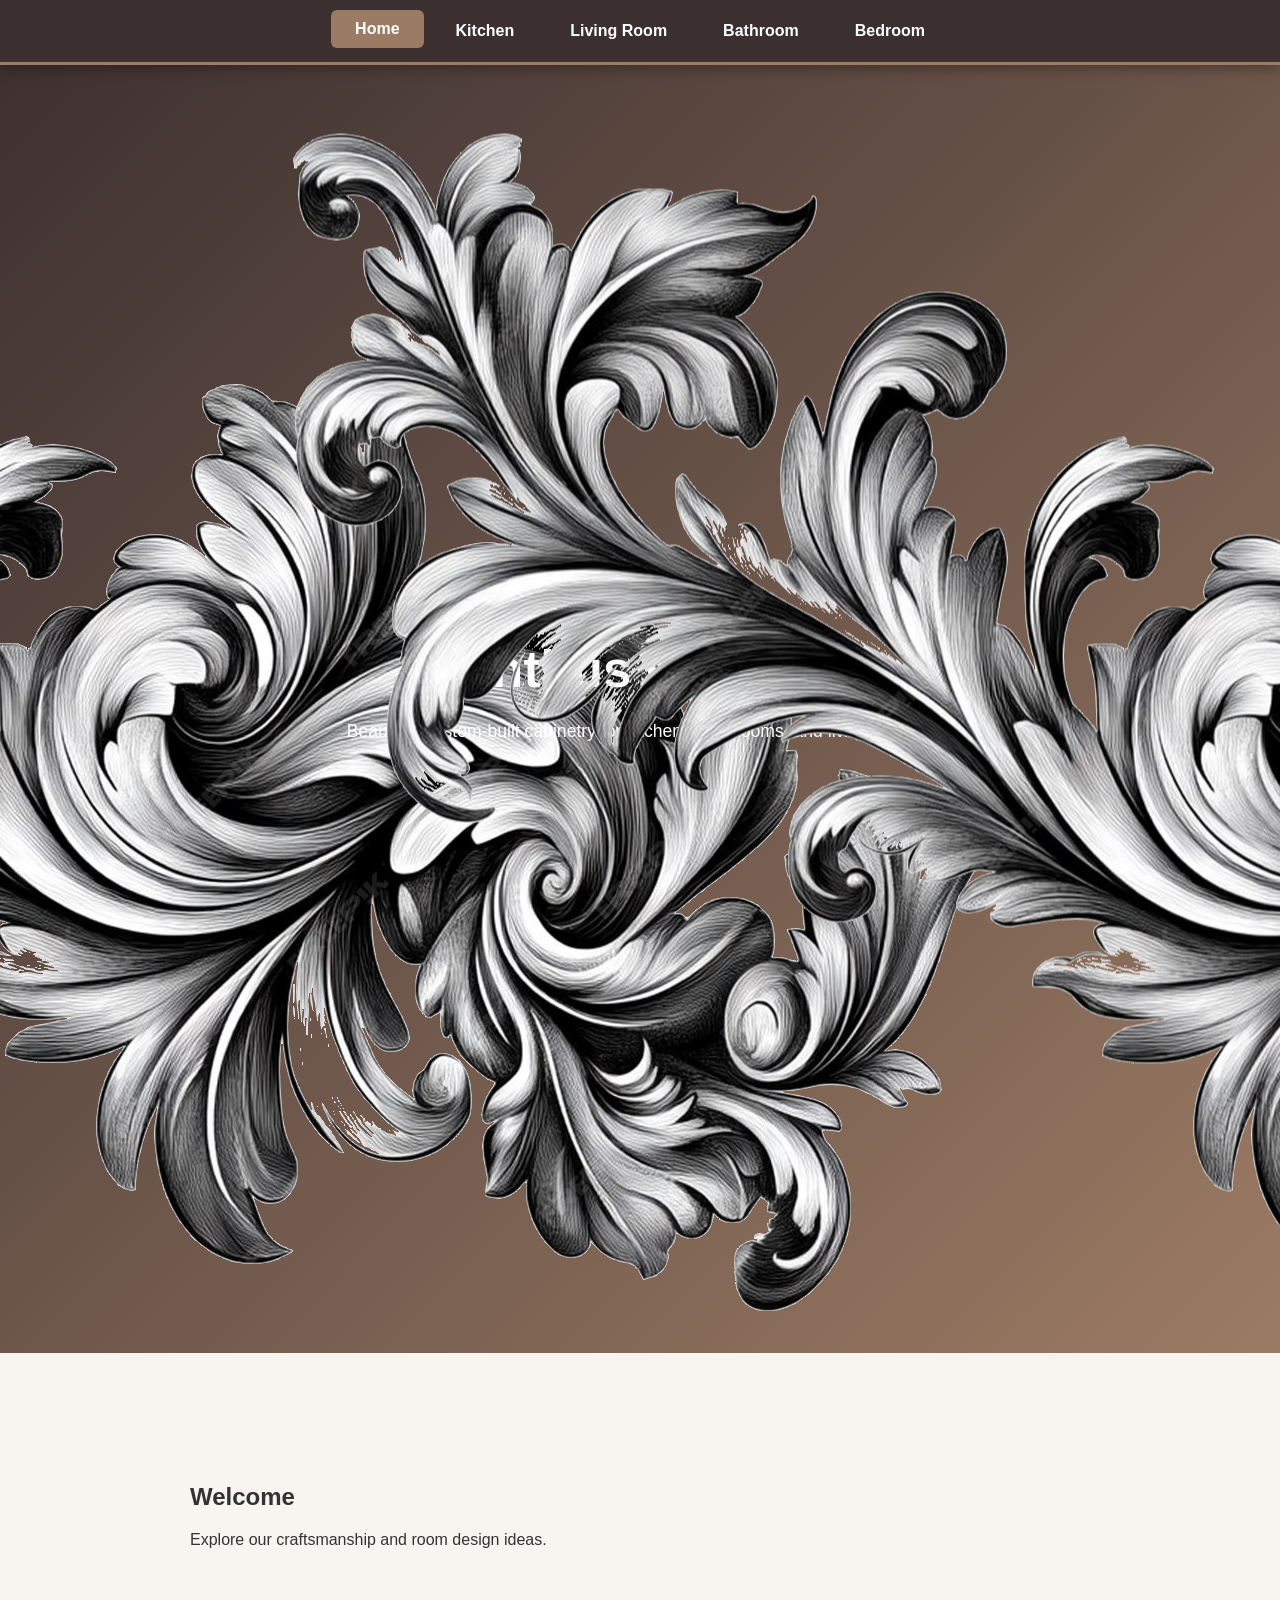
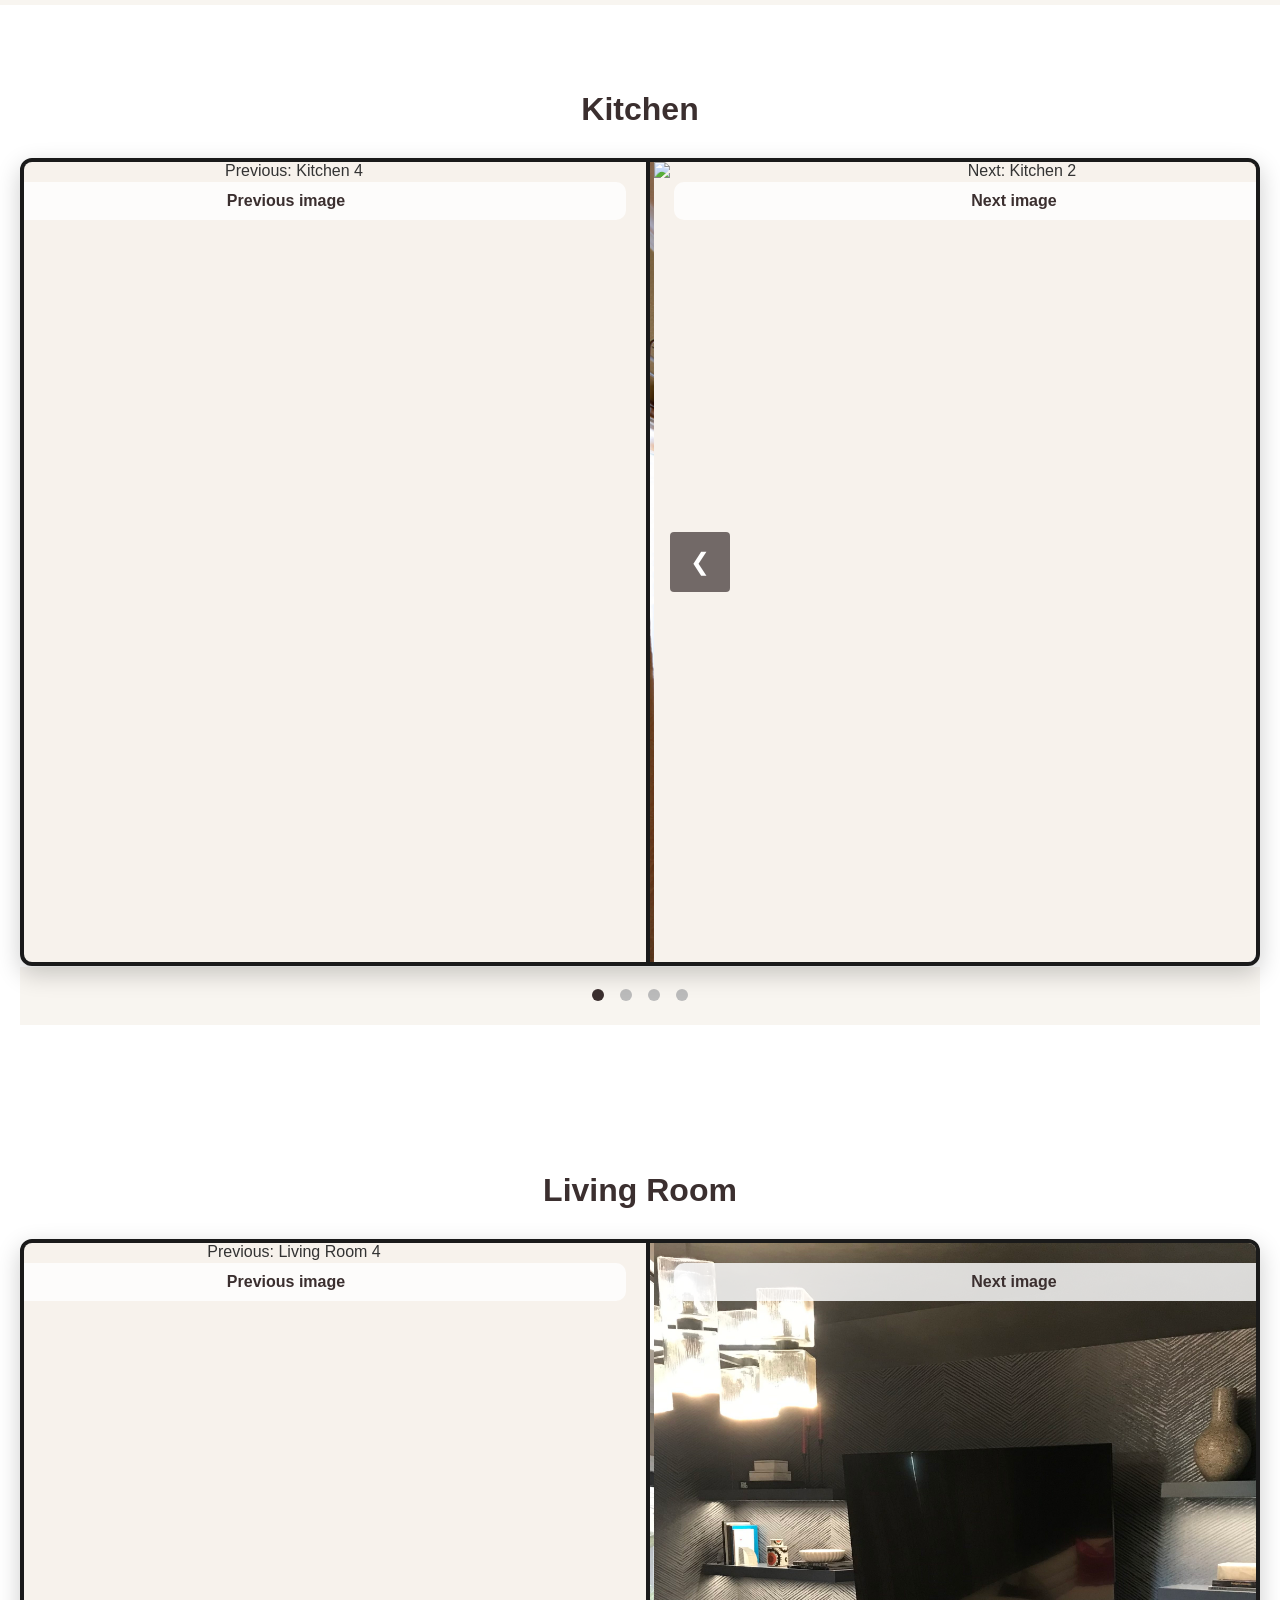
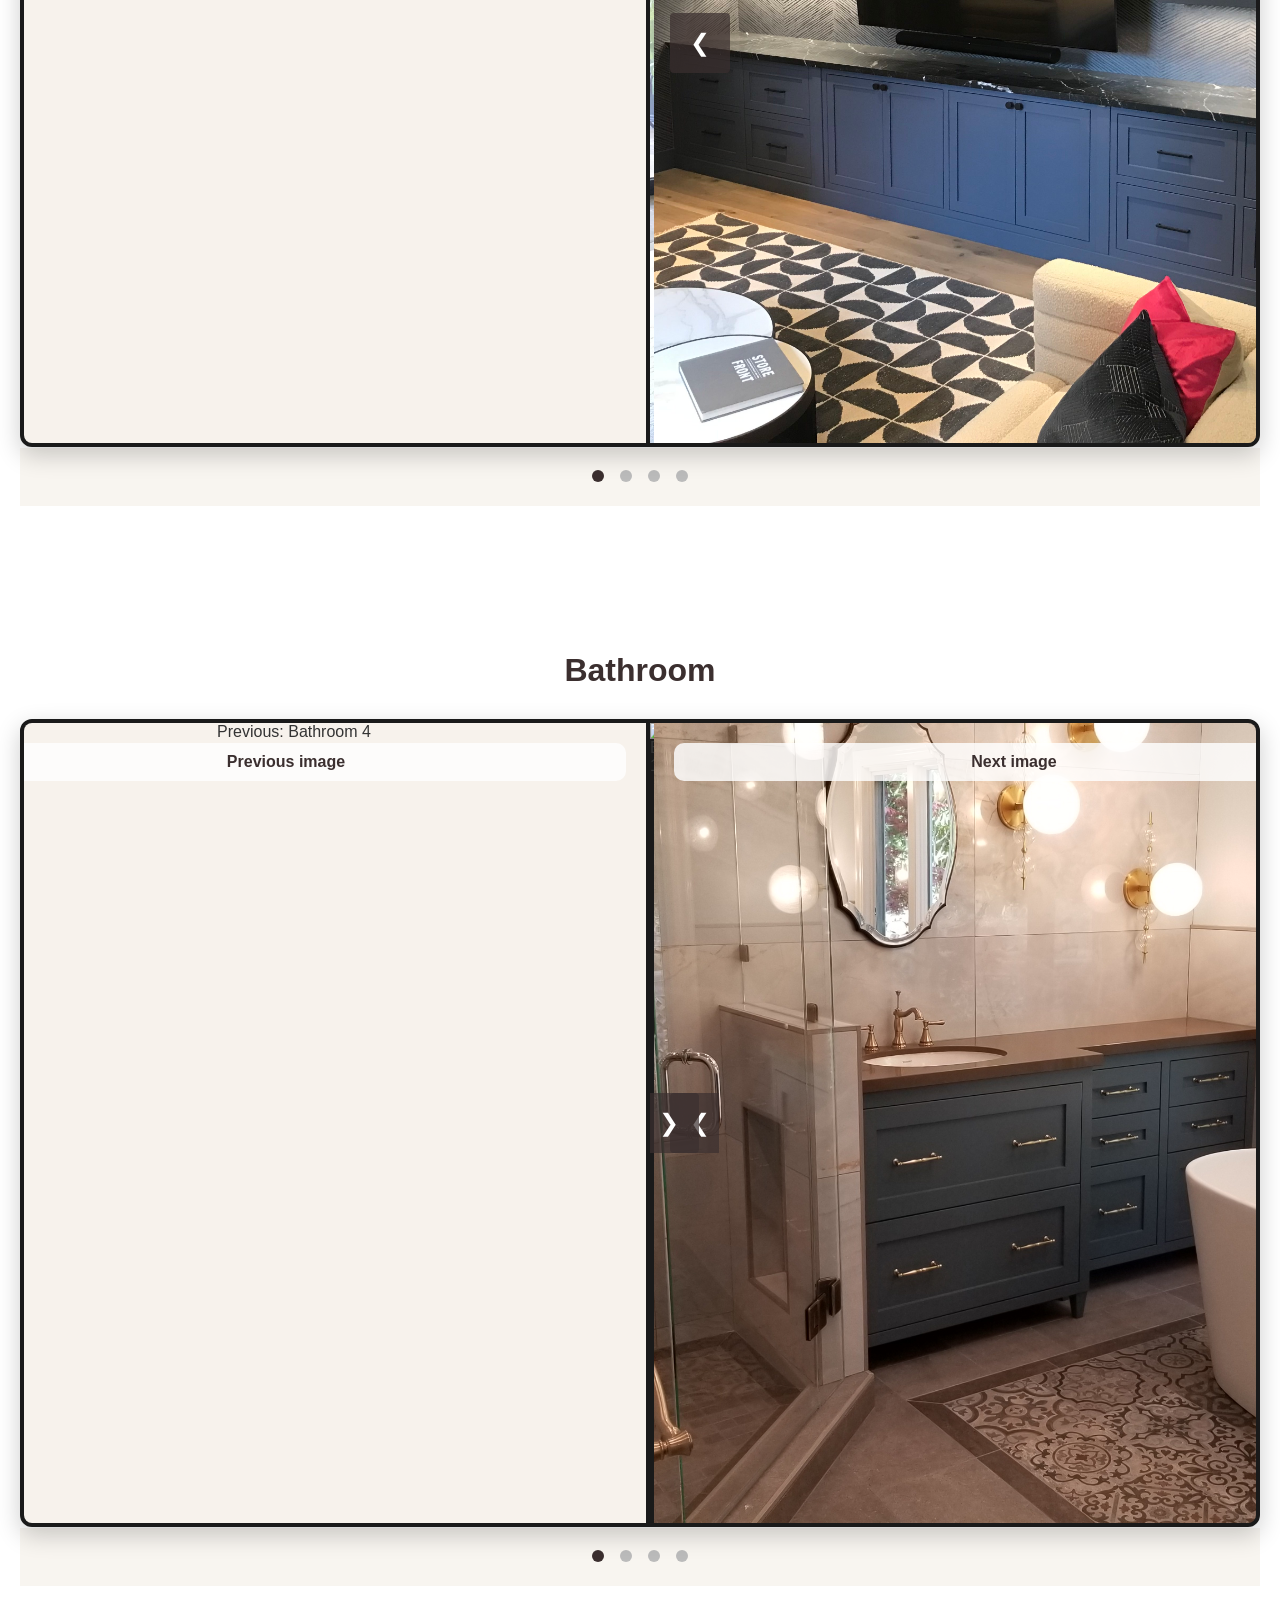
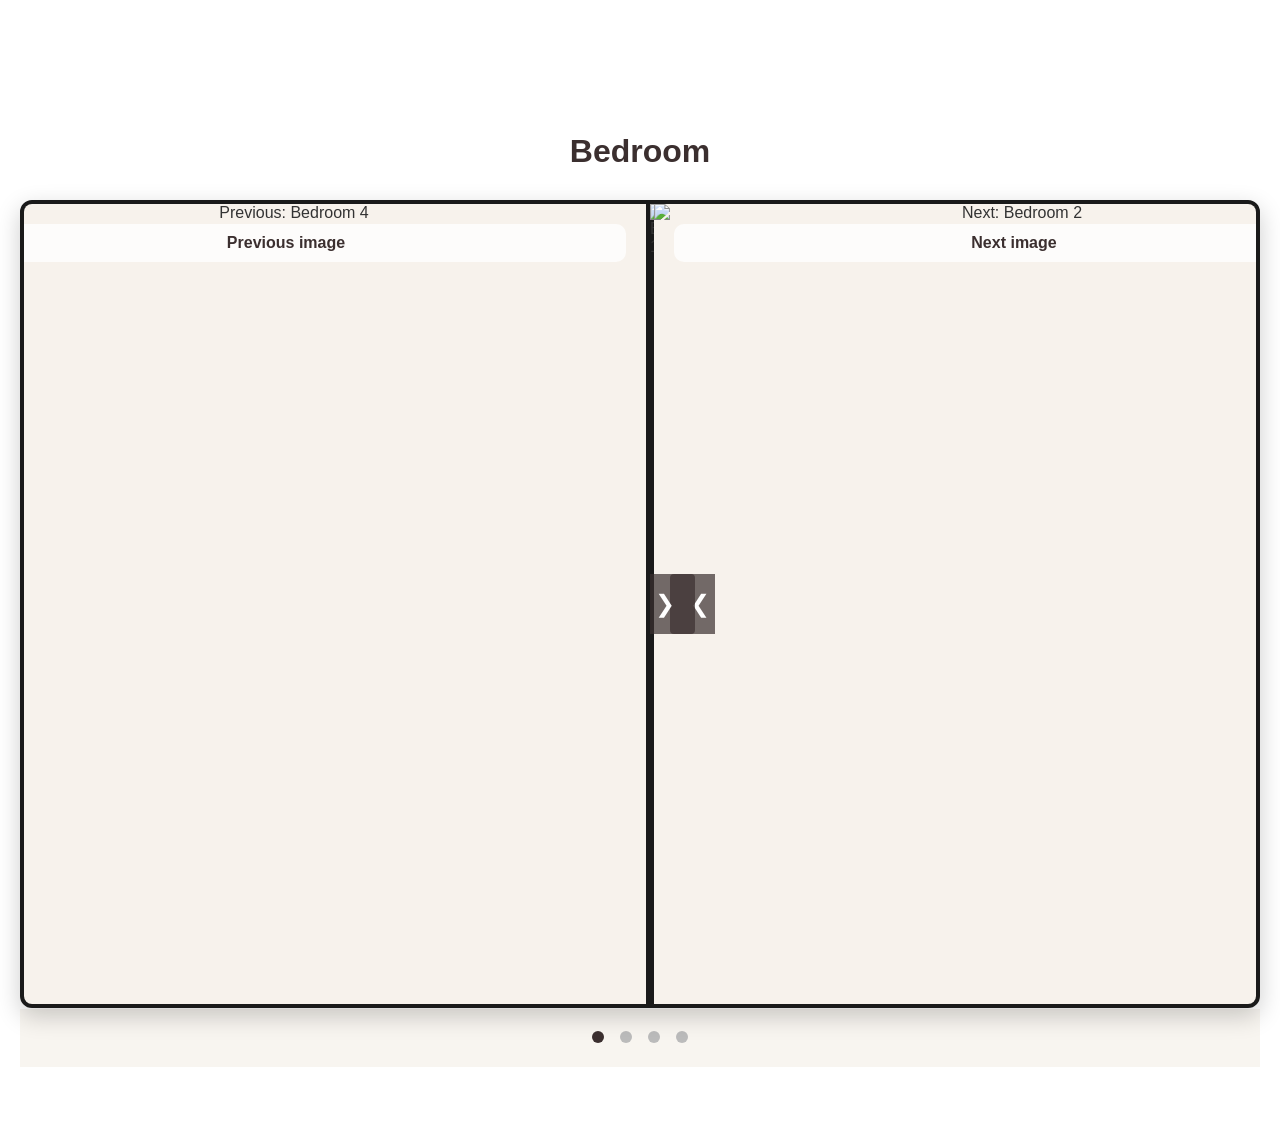
==== P2/index.html @ b34cc771 "fix" ====
﻿<!DOCTYPE html>
<html lang="en">
<head>
  <meta charset="UTF-8">
  <meta name="viewport" content="width=device-width, initial-scale=1.0">
  <title>Acanthus Cabinetry</title>
  <link rel="stylesheet" href="main.css">
</head>
<body>
  <header class="page-title">
    <div class="title-grid">
      <div class="title-spot left-spot">
        <img src="Titleimage/ALP.png" alt="ALP" class="title-image">
      </div>

      <div class="title-content">
        <p class="eyebrow">Furniture Design Studio</p>
        <h1>Acanthus Cabinetry</h1>
        <p class="subtitle">Beautiful, custom-built cabinetry for kitchens, bathrooms, and living spaces.</p>
      </div>

      <div class="title-spot right-spot">
        <img src="Titleimage/ALP - Copy.png" alt="ALP" class="title-image">
      </div>
    </div>
  </header>

  <!-- Sticky Navigation Tabs -->
<nav class="section-nav">
    <a href="main.html" class="nav-tab active">Home</a>
    <a href="#kitchen" class="nav-tab">Kitchen</a>
    <a href="#living-room" class="nav-tab">Living Room</a>
    <a href="#bathroom" class="nav-tab">Bathroom</a>
    <a href="#bedroom" class="nav-tab">Bedroom</a>
</nav>

  <main>
    <section class="intro">
      <h2>Welcome</h2>
      <p>Explore our craftsmanship and room design ideas.</p>
    </section>

    <section class="carousel" id="kitchen">
      <h2><a href="kitchen-gallery.html" class="section-title-link">Kitchen</a></h2>
      <div class="carousel-container">
        <!-- Left Preview -->
        <aside class="carousel-preview carousel-preview-left">
          <p class="preview-label">Previous image</p>
          <a href="kitchen-gallery.html" class="preview-link">
            <img class="preview-image" src="../Projects/kitchen/kitchen8/k8.JPG" alt="Previous kitchen preview">
          </a>
        </aside>

        <!-- Main Carousel -->
        <div class="carousel-main">
          <div class="carousel-slide">
            <a href="kitchen-gallery.html" class="carousel-link">
              <img src="../Projects/kitchen/kitchen/k.JPG" alt="Kitchen 1" class="carousel-image">
            </a>
          </div>
          <div class="carousel-slide">
            <a href="kitchen-gallery.html" class="carousel-link">
              <img src="../Projects/kitchen/kitchen3/k3a.JPG" alt="Kitchen 2" class="carousel-image">
            </a>
          </div>
          <div class="carousel-slide">
            <a href="kitchen-gallery.html" class="carousel-link">
              <img src="../Projects/kitchen/kitchen4/k4b.JPG" alt="Kitchen 3" class="carousel-image">
            </a>
          </div>
          <div class="carousel-slide">
            <a href="kitchen-gallery.html" class="carousel-link">
              <img src="../Projects/kitchen/kitchen8/k8.JPG" alt="Kitchen 4" class="carousel-image">
            </a>
          </div>

          <button class="carousel-btn prev">❮</button>
          <button class="carousel-btn next">❯</button>
        </div>

        <!-- Right Preview -->
        <aside class="carousel-preview carousel-preview-right">
          <p class="preview-label">Next image</p>
          <a href="kitchen-gallery.html" class="preview-link">
            <img class="preview-image" src="../Projects/kitchen/kitchen3/k3a.JPG" alt="Next kitchen preview">
          </a>
        </aside>
      </div>
      <div class="carousel-dots">
        <span class="dot"></span><span class="dot"></span><span class="dot"></span><span class="dot"></span>
      </div>
    </section>

        <section class="carousel" id="living-room">
      <h2><a href="livingroom.html" class="section-title-link">Living Room</a></h2>
      <div class="carousel-container">
        <!-- Left Preview -->
        <aside class="carousel-preview carousel-preview-left">
          <p class="preview-label">Previous image</p>
          <a href="livingroom.html" class="preview-link">
            <img class="preview-image" src="../Projects/Livingroom/livingroom/l.jpg" alt="Previous living room preview">
          </a>
        </aside>
        <!-- Main Carousel -->
        <div class="carousel-main">
          <div class="carousel-slide">
            <a href="livingroom.html" class="carousel-link">
              <img src="../Projects/Livingroom/livingroom/l.jpg" alt="Living Room 1" class="carousel-image">
            </a>
          </div>
          <div class="carousel-slide">
            <a href="livingroom-.html" class="carousel-link">
              <img src="../Projects/Livingroom/livingroom5/l5.jpg" alt="Living Room 2" class="carousel-image">
            </a>
          </div>
          <div class="carousel-slide">
            <a href="livingroom.html" class="carousel-link">
              <img src="../Projects/Livingroom/livingroom10/l10a.jpg" alt="Living Room 3" class="carousel-image">
            </a>
          </div>
          <div class="carousel-slide">
            <a href="livingroom.html" class="carousel-link">
              <img src="../Projects/Livingroom/livingroom2/l2.JPG" alt="Living Room 4" class="carousel-image">
            </a>
          </div>

          <button class="carousel-btn prev">❮</button>
          <button class="carousel-btn next">❯</button>
        </div>

        <!-- Right Preview -->
        <aside class="carousel-preview carousel-preview-right">
          <p class="preview-label">Next image</p>
          <a href="livingroom.html" class="preview-link">
            <img class="preview-image" src="../Projects/Livingroom/livingroom5/l5.jpg" alt="Next living room preview">
          </a>
        </aside>
      </div>
      <div class="carousel-dots">
        <span class="dot"></span><span class="dot"></span><span class="dot"></span><span class="dot"></span>
      </div>
    </section>

        <section class="carousel" id="bathroom">
      <h2><a href="bathroom.html" class="section-title-link">Bathroom</a></h2>
      <div class="carousel-container">
        <!-- Left Preview -->
        <aside class="carousel-preview carousel-preview-left">
          <p class="preview-label">Previous image</p>
          <a href="bathroom.html" class="preview-link">
            <img class="preview-image" src="../Projects/Bathroom/bathroom/b.jpg" alt="Previous bathroom preview">
          </a>
        </aside>
        <!-- Main Carousel -->
        <div class="carousel-main">
          <div class="carousel-slide">
            <a href="bathroom.html" class="carousel-link">
              <img src="../Projects/Bathroom/bathroom/b.jpg" alt="Bathroom 1" class="carousel-image">
            </a>
          </div>
          <div class="carousel-slide">
            <a href="bathroom.html" class="carousel-link">
              <img src="../Projects/Bathroom/bathroom1/b1a.JPG" alt="Bathroom 2" class="carousel-image">
            </a>
          </div>
          <div class="carousel-slide">
            <a href="bathroom.html" class="carousel-link">
              <img src="../Projects/Bathroom/bathroom5/b5.jpg" alt="Bathroom 3" class="carousel-image">
            </a>
          </div>
          <div class="carousel-slide">
            <a href="bathroom.html" class="carousel-link">
              <img src="../Projects/Bathroom/bathroom8/b8.jpg" alt="Bathroom 4" class="carousel-image">
            </a>
          </div>

          <button class="carousel-btn prev">❮</button>
          <button class="carousel-btn next">❯</button>
        </div>

        <!-- Right Preview -->
        <aside class="carousel-preview carousel-preview-right">
          <p class="preview-label">Next image</p>
          <a href="bathroom.html" class="preview-link">
            <img class="preview-image" src="../Projects/Bathroom/bathroom10/b10.jpg" alt="Next bathroom preview">
          </a>
        </aside>
      </div>
      <div class="carousel-dots">
        <span class="dot"></span><span class="dot"></span><span class="dot"></span><span class="dot"></span>
      </div>
    </section>

        <section class="carousel" id="bedroom">
      <h2><a href="bedroom.html" class="section-title-link">Bedroom</a></h2>
      <div class="carousel-container">
        <!-- Left Preview -->
        <aside class="carousel-preview carousel-preview-left">
          <p class="preview-label">Previous image</p>
          <a href="bedroom.html" class="preview-link">
            <img class="preview-image" src="../Projects/Bedroom/bedroom/bed.jpg" alt="Previous bedroom preview">
          </a>
        </aside>
        <!-- Main Carousel -->
        <div class="carousel-main">
          <div class="carousel-slide">
            <a href="bedroom.html" class="carousel-link">
              <img src="../Projects/Bedroom/bedroom2/bed2.jpg" alt="Bedroom 1" class="carousel-image">
            </a>
          </div>
          <div class="carousel-slide">
            <a href="bedroom.html" class="carousel-link">
              <img src="../Projects/Bedroom/bedroom4/bed4.jpg" alt="Bedroom 2" class="carousel-image">
            </a>
          </div>
          <div class="carousel-slide">
            <a href="bedroom.html" class="carousel-link">
              <img src="../Projects/Bedroom/bedroom/bed.jpg" alt="Bedroom 3" class="carousel-image">
            </a>
          </div>
          <div class="carousel-slide">
            <a href="bedroom.html" class="carousel-link">
              <img src="../Projects/Bedroom/bedroom3/bed3.jpg" alt="Bedroom 4" class="carousel-image">
            </a>
          </div>

          <button class="carousel-btn prev">❮</button>
          <button class="carousel-btn next">❯</button>
        </div>

        <!-- Right Preview -->
        <aside class="carousel-preview carousel-preview-right">
          <p class="preview-label">Next image</p>
          <a href="bedroom.html" class="preview-link">
            <img class="preview-image" src="../Projects/Bedroom/bedroom4/bed4.jpg" alt="Next bedroom preview">
          </a>
        </aside>
      </div>
      <div class="carousel-dots">
        <span class="dot"></span><span class="dot"></span><span class="dot"></span><span class="dot"></span>
      </div>
    </section>

  </main>

  <script src="main.js"></script>
</body>
</html>
---- P2/main.css ----
/* ========================================
   Global Styles
   ======================================== */
body {
  margin: 0;
  font-family: Arial, sans-serif;
  color: #333;
  background: #f8f5f0;
}

/* ========================================
   Header / Page Title Section
   ======================================== */
.page-title {
  position: relative;
  padding: 10px 20px;
  background: linear-gradient(135deg, #3b2f2f 0%, #9c7b64 100%);
  color: #fff;
  text-align: center;
}

/* ========================================
   Title Grid Layout
   ======================================== */
.title-grid {
  display: grid;
  grid-template-columns: 130px minmax(0, 1fr) 130px;
  align-items: center;
  gap: 24px;
  justify-items: center;
}

.title-spot {
  display: flex;
  align-items: center;
  justify-content: center;
}

.right-spot {
  position: absolute;
  right: 0px;
  top: 50%;
  transform: translateY(-50%);
}

/* ========================================
   Image Styles
   ======================================== */
.image-placeholder {
  width: 100%;
  max-width: 130px;
  height: 130px;
  border: 2px dashed rgba(255, 255, 255, 0.75);
  border-radius: 24px;
  display: flex;
  align-items: center;
  justify-content: center;
  color: rgba(255, 255, 255, 0.85);
  font-size: 0.9rem;
  text-align: center;
  padding: 12px;
}

/* ========================================
   Typography
   ======================================== */
.eyebrow {
  text-transform: uppercase;
  letter-spacing: 0.25em;
  opacity: 0.85;
  margin-bottom: 16px;
}

.page-title h1 {
  font-size: clamp(2.5rem, 4vw, 4.5rem);
  margin: 0;
}

.subtitle {
  margin-top: 18px;
  font-size: 1.1rem;
  line-height: 1.6;
  max-width: 720px;
  margin-left: auto;
  margin-right: auto;
}

/* ========================================
   Content Sections
   ======================================== */
.title-content {
  max-width: 860px;
  margin: 0 auto;
}

.intro {
  padding: 40px 20px;
  max-width: 900px;
  margin: 0 auto;
}

/* ========================================
   Carousel Section
   ======================================== */
.carousel {
  padding: 60px 20px;
  background: #fff;
}

.carousel h2 {
  text-align: center;
  font-size: 2rem;
  margin-bottom: 30px;
  color: #3b2f2f;
}

.carousel-container {
  display: grid;
  align-items: stretch;
  justify-content: center;
  grid-template-columns: 720px minmax(0, 1fr) 700px;
  gap: 1px;
  position: relative;
  max-width: 3000px;
  margin: 1px auto;
  overflow: hidden;
  border-radius: 12px;
  box-shadow: 0 8px 24px rgba(0, 0, 0, 0.15);
}

.carousel-main {
  position: relative;
  overflow: hidden;
  min-height: 800px;
  max-width: 1800px;
  margin: 0 auto;
}

.carousel-slide {
  display: none;
  width: 100%;
  cursor: pointer;
}

.carousel-slide.active {
  display: block;
  animation: fadeIn 0.5s ease-in;
}

@keyframes fadeIn {
  from { opacity: 0; }
  to { opacity: 1; }
}

.carousel-image {
  max-width: 1000px;
  height: 800px;
  object-fit: cover;
  display: block;
}

.carousel-btn {
  position: absolute;
  top: 50%;
  transform: translateY(-50%);
  background: rgba(59, 47, 47, 0.7);
  color: #fff;
  border: none;
  padding: 16px 20px;
  font-size: 24px;
  cursor: pointer;
  border-radius: 4px;
  transition: background 0.3s ease;
  z-index: 1;
}

.carousel-btn:hover {
  background: rgba(59, 47, 47, 0.95);
}

.carousel-btn.prev {
  left: 20px;
}

.carousel-btn.next {
  right: 20px;
}

.carousel-dots {
  text-align: center;
  padding: 20px 0;
  background: #f8f5f0;
}

.dot {
  height: 12px;
  width: 12px;
  margin: 0 8px;
  background-color: #bbb;
  border-radius: 50%;
  display: inline-block;
  cursor: pointer;
  transition: background-color 0.3s ease;
}

.dot.active {
  background-color: #3b2f2f;
}

.dot:hover {
  background-color: #999;
}

/* ========================================
   Responsive / Mobile
   ======================================== */
@media (max-width: 760px) {
  .title-grid {
    grid-template-columns: 1fr;
  }

  .title-spot {
    order: -1;
  }

  .carousel-container {
    grid-template-columns: 1fr;
  }

  .carousel-btn {
    padding: 12px 16px;
    font-size: 18px;
  }
}

.carousel-preview {
  position: relative;
  display: fixed;
  flex-direction: column;
  justify-content: stretch;
  align-items: stretch;
  overflow: hidden;
  padding: 0;
  background: #f7f2ec;
  text-align: center;
  width: 720px;
  height: 800px;
  min-height: 800px;
}

.carousel-preview-left {
  border-radius: 12px 0 0 12px;
}

.carousel-preview-right {
  border-radius: 0 12px 12px 0;
}

.preview-label {
  position: absolute;
  top: 20px;
  left: 20px;
  right: 20px;
  margin: 0;
  padding: 10px 14px;
  background: rgba(255, 255, 255, 0.82);
  border-radius: 10px;
  font-weight: 700;
  color: #3b2f2f;
  z-index: 5;
}

.preview-image {
  width: 100%;
  height: 100%;
  object-fit: cover;
  display: block;
}

.carousel-container {
  border: 4px solid #3b2f2f;
  box-shadow: 0 8px 24px rgba(0, 0, 0, 0.2);
}

.carousel-container{
  background: #1a1a1a;
  border: 4px solid #1a1a1a;
  gap: 4px;
}

.carousel-link {
  display: block;
  width: 100%;
  height: 100%;
}

.carousel-link:hover .carousel-image {
  opacity: 0.95;
}

.carousel-link, .preview-link, .section-title-link {
  display: block;
  text-decoration: none;
  color: inherit;
}

.carousel-link:hover, .preview-link:hover {
  opacity: 0.9;
}

.carousel-link:hover img, .preview-link:hover img {
  transform: scale(1.03);
  transition: transform 0.3s ease;
}

.section-title-link:hover {
  text-decoration: underline;
}

/* FIX for preview links - Critical */
.carousel-preview a.preview-link {
  display: block;
  width: 100%;
  height: 100% !important;
  flex: 1;
}

.carousel-preview .preview-image {
  width: 100% !important;
  height: 100% !important;
  object-fit: cover;
}

/* Fixed Navigation Tabs - Always at the very top */
.section-nav {
    position: fixed;
    top: 0;
    left: 0;
    right: 0;
    background: #3b2f2f;
    padding: 12px 20px;
    display: flex;
    justify-content: center;
    gap: 8px;
    z-index: 1000;
    box-shadow: 0 4px 12px rgba(0,0,0,0.3);
    border-bottom: 3px solid #9c7b64;
}

/* Add space below the fixed nav so content isn't hidden */
main {
    padding-top: 70px;   /* Adjust if needed */
}

/* Rest of the nav styles */
.nav-tab {
    color: #fff;
    text-decoration: none;
    padding: 10px 24px;
    font-weight: 600;
    border-radius: 6px;
    transition: all 0.3s ease;
    white-space: nowrap;
}

.nav-tab:hover,
.nav-tab.active {
    background: #9c7b64;
    color: #fff;
    transform: translateY(-2px);
}

html {
    scroll-behavior: smooth;
}
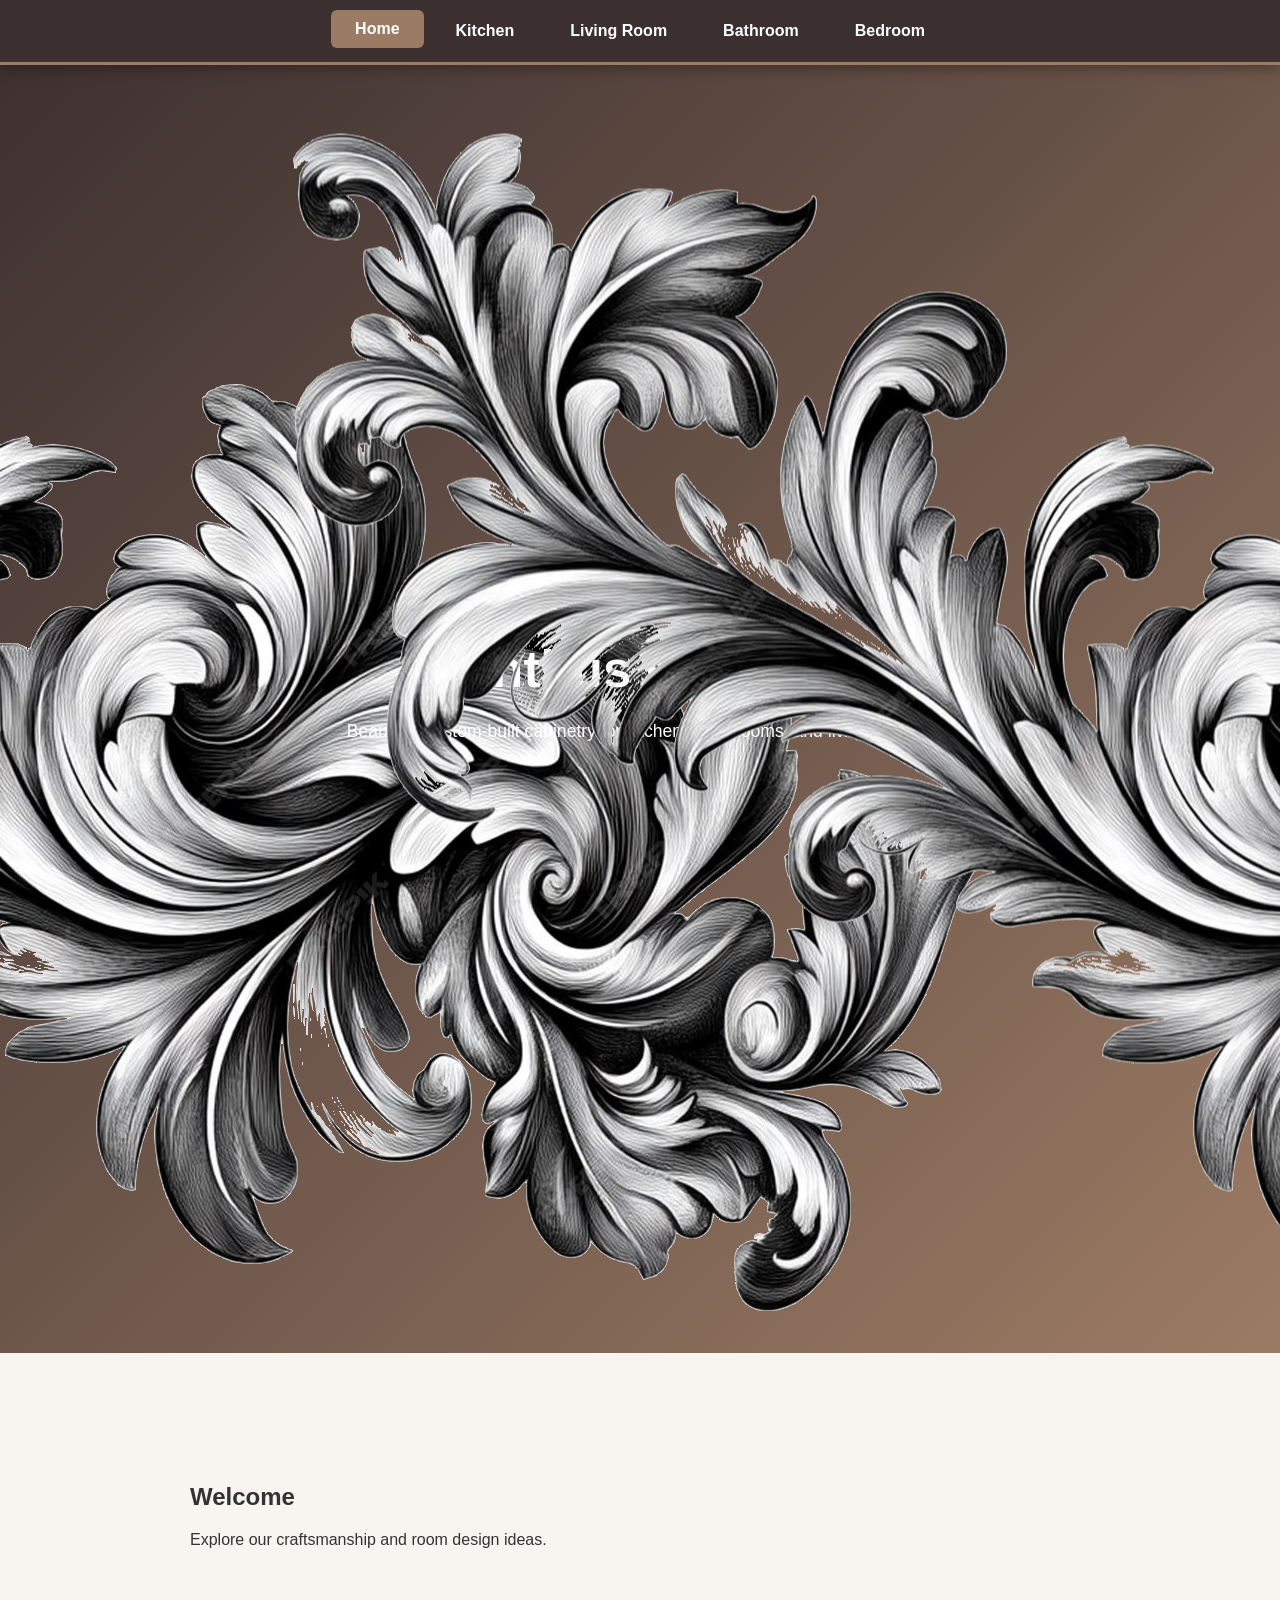
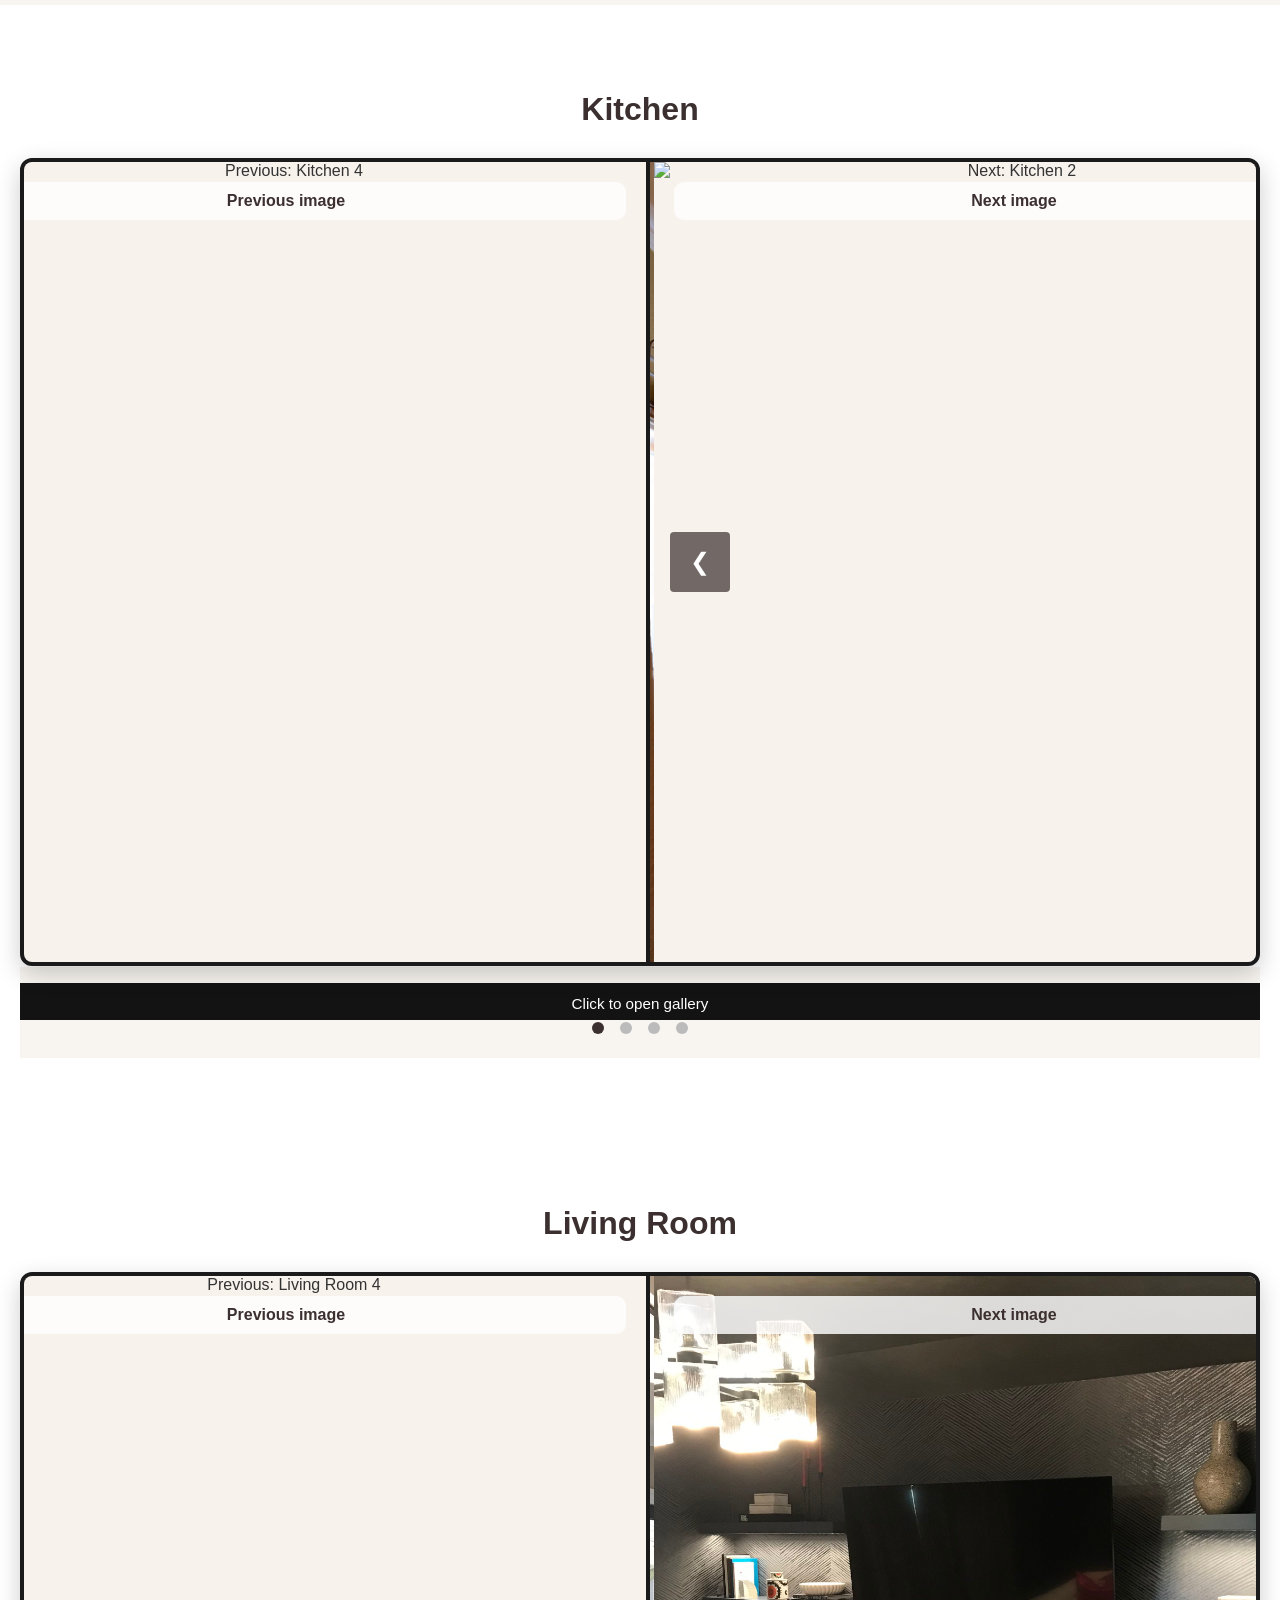
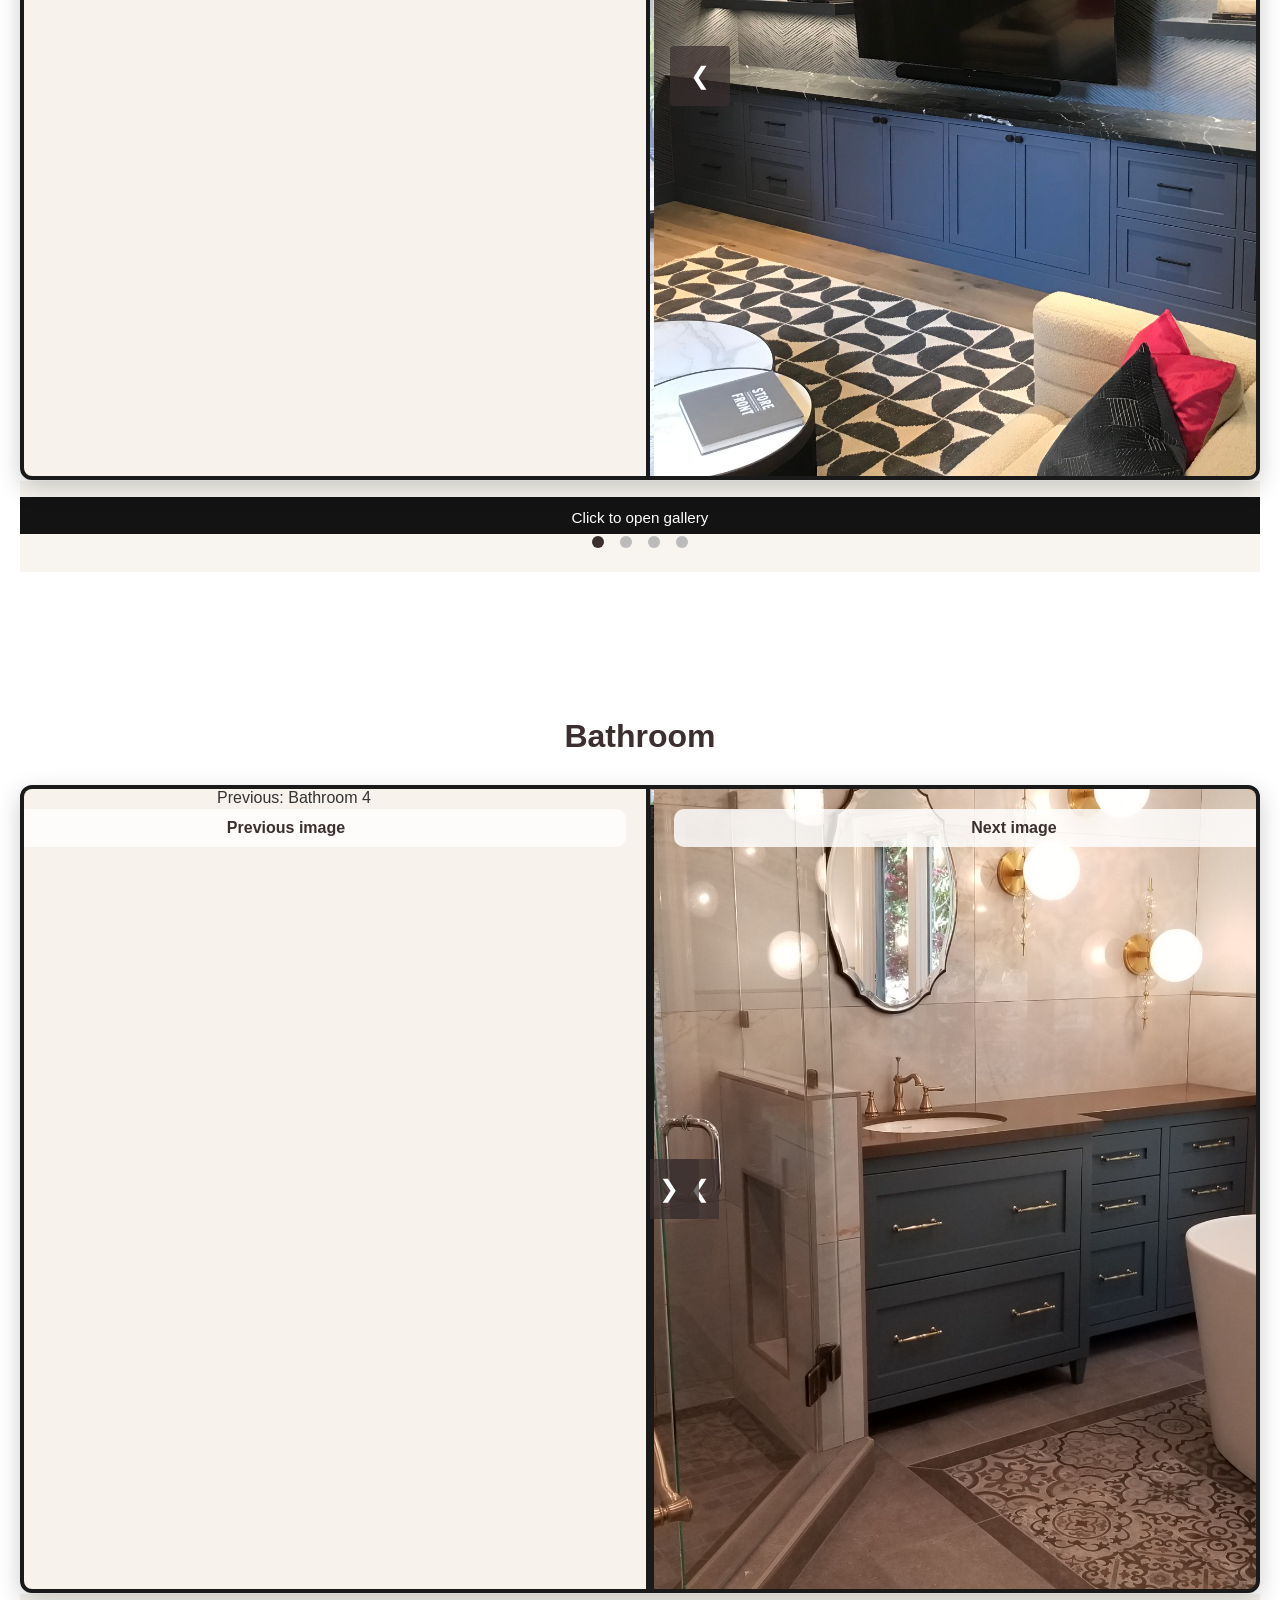
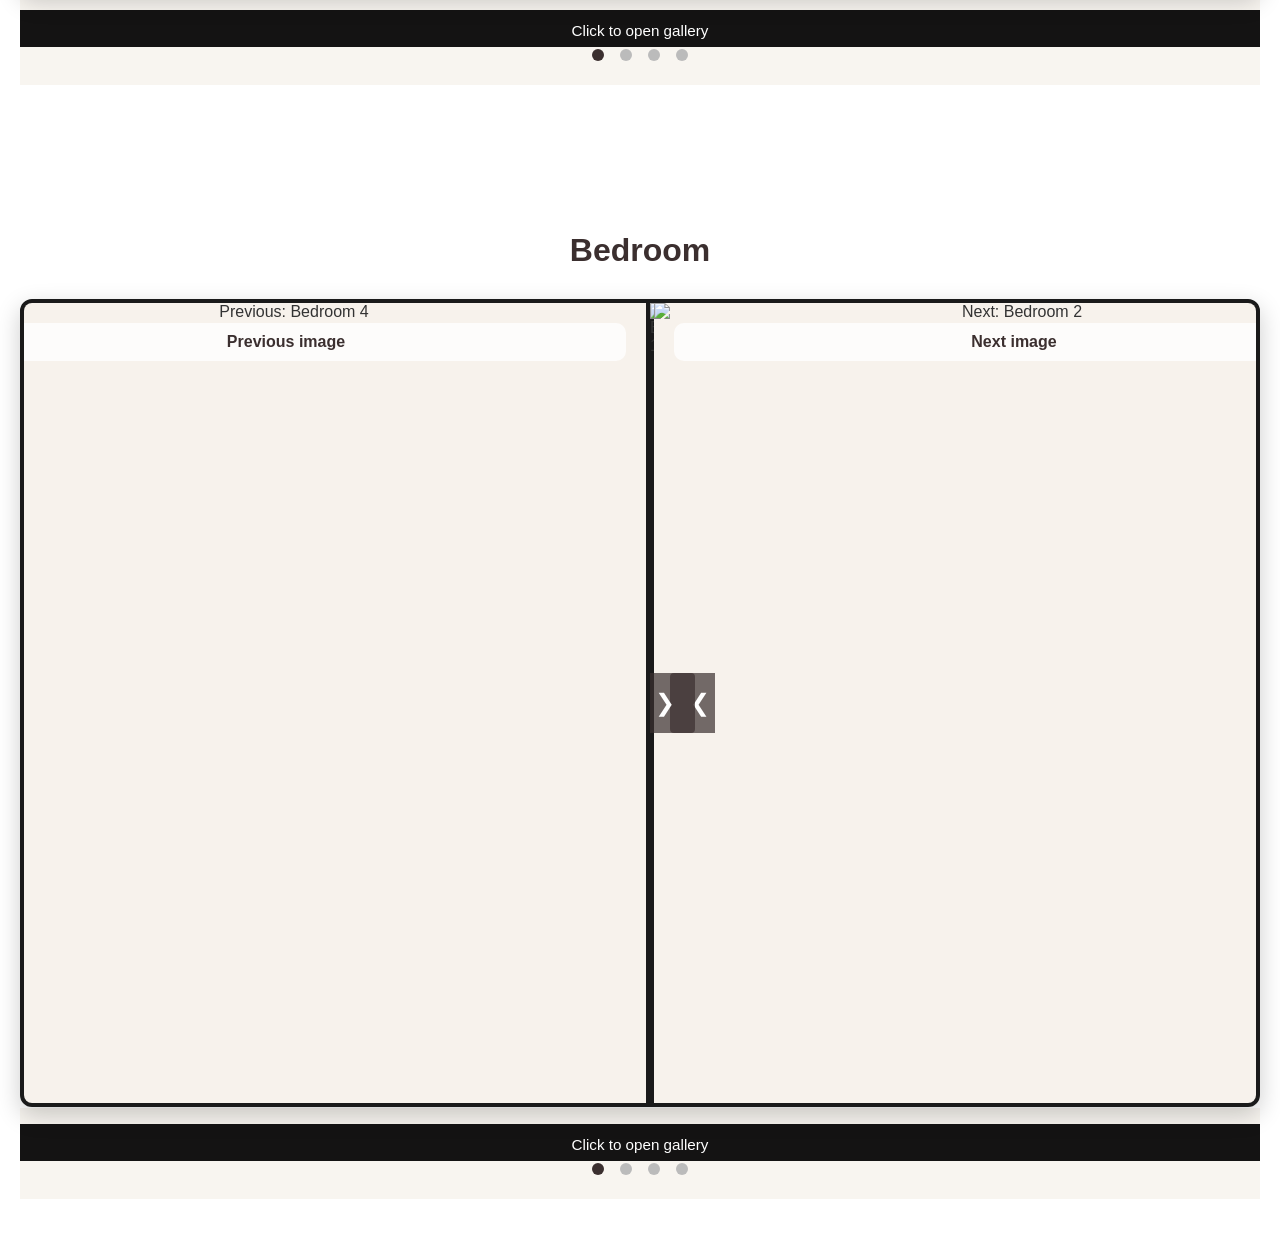
==== commit 0dd9fdb6: "fix" ====
--- a/P2/index.html
+++ b/P2/index.html
@@ -27,7 +27,7 @@
 
   <!-- Sticky Navigation Tabs -->
 <nav class="section-nav">
-    <a href="main.html" class="nav-tab active">Home</a>
+    <a href="index.html" class="nav-tab active">Home</a>
     <a href="#kitchen" class="nav-tab">Kitchen</a>
     <a href="#living-room" class="nav-tab">Living Room</a>
     <a href="#bathroom" class="nav-tab">Bathroom</a>
@@ -87,6 +87,7 @@
         </aside>
       </div>
       <div class="carousel-dots">
+        <div class="carousel-caption">Click to open gallery</div>
         <span class="dot"></span><span class="dot"></span><span class="dot"></span><span class="dot"></span>
       </div>
     </section>
@@ -137,6 +138,7 @@
         </aside>
       </div>
       <div class="carousel-dots">
+        <div class="carousel-caption">Click to open gallery</div>
         <span class="dot"></span><span class="dot"></span><span class="dot"></span><span class="dot"></span>
       </div>
     </section>
@@ -187,6 +189,7 @@
         </aside>
       </div>
       <div class="carousel-dots">
+        <div class="carousel-caption">Click to open gallery</div>
         <span class="dot"></span><span class="dot"></span><span class="dot"></span><span class="dot"></span>
       </div>
     </section>
@@ -237,6 +240,7 @@
         </aside>
       </div>
       <div class="carousel-dots">
+        <div class="carousel-caption">Click to open gallery</div>
         <span class="dot"></span><span class="dot"></span><span class="dot"></span><span class="dot"></span>
       </div>
     </section>
--- a/P2/main.css
+++ b/P2/main.css
@@ -372,4 +372,26 @@
 
 html {
     scroll-behavior: smooth;
+}
+
+/* Caption under main carousel image */
+.carousel-caption {
+    text-align: center;
+    padding: 12px 0 8px;
+    color: #ffffff;
+    font-size: 0.95rem;
+    font-weight: 500;
+    background: rgba(8, 8, 8, 0.95);
+    margin-top: -4px;
+}
+
+.carousel-link:hover .carousel-caption {
+    color: #9c7b64;
+}
+
+/* Make the whole card clickable nicely */
+.carousel-link {
+    display: block;
+    text-decoration: none;
+    color: inherit;
 }
